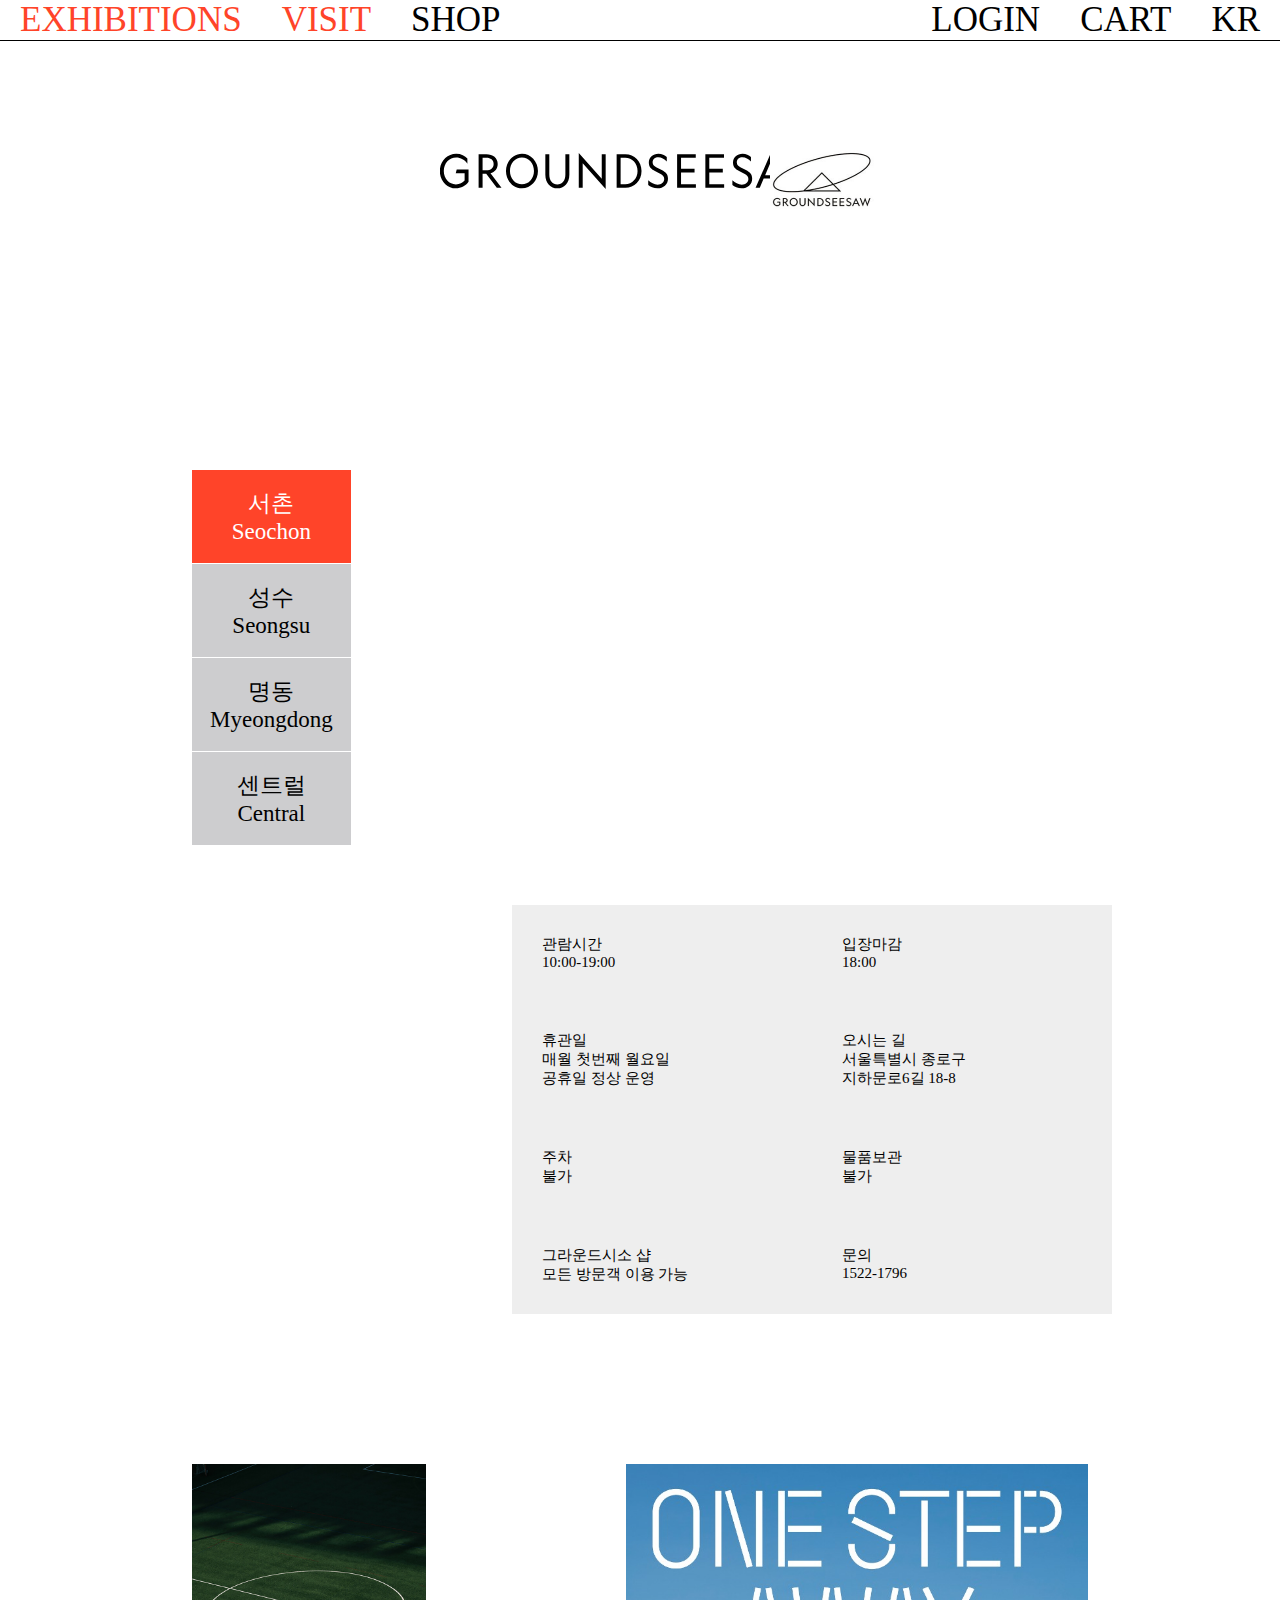
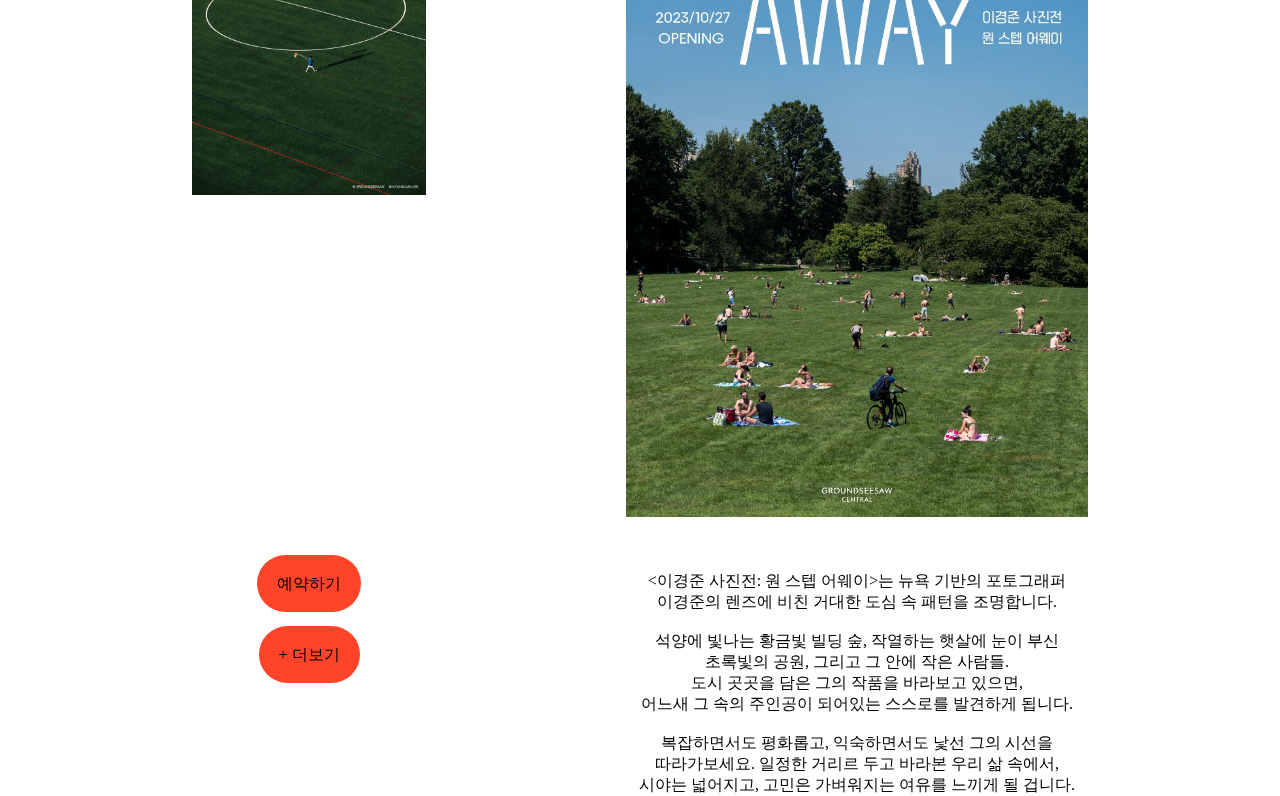
==== visitindex.html @ 5191b379 "작업완료" ====
<!DOCTYPE html>
<html lang="en">

<head>
    <meta charset="UTF-8">
    <meta name="viewport" content="width=device-width, initial-scale=1.0">
    <title>Groundseesaw</title>
    <link rel="stylesheet" href="./css/visit.css">
</head>

<body>
    <header>
        <nav>
            <ul class="flex">
                <div class="part1 flex">
                    <li><a href="./index.html">EXHIBITIONS</a></li>
                    <li><a href="/visitindex.html" class="on">VISIT</a></li>
                    <li><a href="#">SHOP</a></li>
                </div>
                <div class="part2 flex">
                    <li><a href="#">LOGIN</a></li>
                    <li><a href="#">CART</a></li>
                    <li><a href="#">KR</a></li>
                </div>
            </ul>
        </nav>
        <div class="logo">
            <h1><a href="./index.html"><img src="./images/logotype.svg"></a></h1>
        </div>
    </header>
    <div class="about">
        <a href="./index.html"><img src="./images/logo2.jpg"></a>
    </div>

    <main>
        <div class="map flex">
            <div class="tabs">
                <ul class="map-menu">
                    <li><a href="#seochon" class="tab on">서촌<br />Seochon</a></li>
                    <li><a href="#seongsu" class="tab">성수<br />Seongsu</a></li>
                    <li><a href="#myengdong" class="tab">명동<br />Myeongdong</a></li>
                    <li><a href="#central" class="tab">센트럴<br />Central</a></li>
                </ul>
            </div>
            <div class="map-contents">
                <ul class="map-container">
                    <li id="seochon" class="map-img on">
                        <iframe
                            src="https://www.google.com/maps/embed?pb=!1m18!1m12!1m3!1d101300.49114431383!2d126.86340679562448!3d37.492812653817346!2m3!1f0!2f0!3f0!3m2!1i1024!2i768!4f13.1!3m3!1m2!1s0x357ca375f8167f29%3A0x3e7c7e84a1ed5f16!2z6re465287Jq065Oc7Iuc7IaMIOyEnOy0jA!5e0!3m2!1sko!2skr!4v1706857418275!5m2!1sko!2skr"
                            width="600" height="450" style="border:0;" allowfullscreen="" loading="lazy"
                            referrerpolicy="no-referrer-when-downgrade"></iframe>
                        <ul class="info flex">
                            <li>관람시간<br />10:00-19:00</li>
                            <li>입장마감<br />18:00</li>
                            <li>휴관일<br />매월 첫번째 월요일<br />공휴일 정상 운영</li>
                            <li>오시는 길<br />서울특별시 종로구<br />지하문로6길 18-8</li>
                            <li>주차<br />불가</li>
                            <li>물품보관<br />불가</li>
                            <li>그라운드시소 샵<br />모든 방문객 이용 가능</li>
                            <li>문의<br />1522-1796</li>
                        </ul>
                    </li>
                    <li id="seongsu" class="map-img"><iframe
                            src="https://www.google.com/maps/embed?pb=!1m18!1m12!1m3!1d101300.49114431383!2d126.86340679562448!3d37.492812653817346!2m3!1f0!2f0!3f0!3m2!1i1024!2i768!4f13.1!3m3!1m2!1s0x357ca5101cc6f12b%3A0xdd6344cff9fab415!2z6re465287Jq065Oc7Iuc7IaMIOyEseyImA!5e0!3m2!1sko!2skr!4v1706858091602!5m2!1sko!2skr"
                            width="600" height="450" style="border:0;" allowfullscreen="" loading="lazy"
                            referrerpolicy="no-referrer-when-downgrade"></iframe>
                        <ul class="info flex">
                            <li>관람시간<br />10:00-19:00</li>
                            <li>입장마감<br />18:00</li>
                            <li>휴관일<br />매월 첫번째 월요일<br />공휴일 정상 운영</li>
                            <li>오시는 길<br />서울특별시 성동구 아차산로17길49 생각공장<br />데시앙플렉스 지하 1층</li>
                            <li>주차<br />생각공장 데시앙플레스 지하주차장 이용 1시간 4,000원</li>
                            <li>물품보관<br />지하 1층 에스컬레이터 옆 락커 이용</li>
                            <li>그라운드시소 샵<br />모든 방문객 이용 가능</li>
                            <li>문의<br />1522-1796</li>
                        </ul>
                    </li>
                    <li id="myengdong" class="map-img"><iframe
                            src="https://www.google.com/maps/embed?pb=!1m18!1m12!1m3!1d101300.49114431383!2d126.86340679562448!3d37.492812653817346!2m3!1f0!2f0!3f0!3m2!1i1024!2i768!4f13.1!3m3!1m2!1s0x357ca3a553431ac1%3A0x543dfce628b0ea91!2z6re465287Jq065Oc7Iuc7IaMIOuqheuPmQ!5e0!3m2!1sko!2skr!4v1706858107560!5m2!1sko!2skr"
                            width="600" height="450" style="border:0;" allowfullscreen="" loading="lazy"
                            referrerpolicy="no-referrer-when-downgrade"></iframe>
                        <ul class="info flex">
                            <li>관람시간<br />11:00-20:00</li>
                            <li>입장마감<br />19:00</li>
                            <li>휴관일<br />롯데백화점 명동 본점 휴점일과 동일<br />(매월상이)</li>
                            <li>오시는 길<br />서울특별시 중구 남대문로73<br />롯데백화점 본점 에비뉴엘9F</li>
                            <li>주차<br />롯데백화점 본점 주차장 이용<br />(에비뉴엘 주차장 이용불가)<br />1시간 4,500원</li>
                            <li>물품보관<br />전시장 내부에 비치된 락커 이용</li>
                            <li>그라운드시소 샵<br />관람 후 이용 가능</li>
                            <li>문의<br />1522-1796</li>
                        </ul>
                    </li>
                    <li id="central" class="map-img"><iframe
                            src="https://www.google.com/maps/embed?pb=!1m18!1m12!1m3!1d12650.099118793165!2d126.96569504435584!3d37.56625864923843!2m3!1f0!2f0!3f0!3m2!1i1024!2i768!4f13.1!3m3!1m2!1s0x357ca30035966f07%3A0xbe4a52dd3671798!2z7Iuc7IaM6re465287Jq065OcIOyEvO2KuOuftA!5e0!3m2!1sko!2skr!4v1706858207580!5m2!1sko!2skr"
                            width="600" height="450" style="border:0;" allowfullscreen="" loading="lazy"
                            referrerpolicy="no-referrer-when-downgrade"></iframe>
                        <ul class="info flex">
                            <li>관람시간<br />10:00-19:00</li>
                            <li>입장마감<br />18:00</li>
                            <li>휴관일<br />매월 첫번째 월요일<br />공휴일 정상 운영</li>
                            <li>오시는 길<br />서울특별시 중구 세종대로14<br />그랜드센트럴3F</li>
                            <li>주차<br />주차 공간이 협소하여 인근 공영주차장을 이용 바랍니다.<br />(별도 주차비 할인 적용 불가)</li>
                            <li>물품보관<br />전시장 입구에 비치된 락커 이용</li>
                            <li>그라운드시소 샵<br />관람 후 이용 가능</li>
                            <li>문의<br />1522-1796</li>
                        </ul>
                    </li>
                </ul>
            </div>
        </div>
    </main>
    <div class="exhibitions">
        <div class="content flex">
            <div class="ad">
                <img src="./visit.images/ad-1.jpg">
                <ul>
                    <li><a href="#">예약하기</a></li>
                    <li><a href="#">+ 더보기</a></li>
                </ul>
            </div>   
                <figure><img src="./visit.images/exhibition1.jpg">
                    <figcaption><이경준 사진전: 원 스텝 어웨이>는 뉴욕 기반의 포토그래퍼
                    <br/>이경준의 렌즈에 비친 거대한 도심 속 패턴을 조명합니다. 
                    <br/>
                    <br/>석양에 빛나는 황금빛 빌딩 숲, 작열하는 햇살에 눈이 부신
                    <br/>초록빛의 공원, 그리고 그 안에 작은 사람들. 
                    <br/>도시 곳곳을 담은 그의 작품을 바라보고 있으면,
                    <br/>어느새 그 속의 주인공이 되어있는 스스로를 발견하게 됩니다.
                    <br/>
                    <br/>복잡하면서도 평화롭고, 익숙하면서도 낯선 그의 시선을
                    <br/>따라가보세요. 일정한 거리르 두고 바라본 우리 삶 속에서,
                    <br/>시야는 넓어지고, 고민은 가벼워지는 여유를 느끼게 될 겁니다.
                </figcaption>
                </figure>
        </div>
    </div>


    <script src="./javascript/jquery-3.7.1min.js"></script>
    <script src="./javascript/visit.js"></script>


</body>

</html>
---- css/visit.css ----
@import url(./reset.css);
@import url(./global.css);
@import url(/fonts/fonts.css);


body {
    max-width: 1900px;
    height: 900px;
    background: var(--mainColor);
}

img {
    width: 100%;
}

.flex {
    display: flex;
}



header {
    max-width: 1900px;
    height: 100%;

}

.logo h1 {

    padding: 15px;
}

.logo img {
    width: 60%;
    margin-left: 25%;
    margin-top: 120px;
    align-items: center;
}

.logo {
    position: absolute;
    left: 47%;
    top: 2%;
    transform: translateX(-50%);
}

nav {
    width: 100%;
    background: var(--mainColor);
    align-items: center;
    font-size: 35px;
    background-attachment: fixed;
    position: fixed;
    border-bottom: 1px solid #000;
    z-index: 99;
}

nav li:hover a {
    color: var(--pointColor);
}

nav li a.on {
    color: var(--pointColor);
}

.summary li:hover .place {
    color: var(--white);
}

.part1 li a,
.part2 li a {
    padding: 20px;
}

nav ul.flex {
    justify-content: space-between;
}

.about {
    right: 300px;
    top: 150px;
    position: absolute;
}

.about img {
    width: 50%;
}

.about :nth-child(1) img {
    animation: dance_jump 3s ease-out infinite;
    transform-origin: center bottom;
}

ul.info {
    width: 100%;
    flex-wrap: wrap;
    background: #eee;

}

.info li {
    width: 50%;
    font-size: 15px;
}

.map {
    width: 100%;
    height: 30vw;
}

.tabs {
    position: relative;
    left: 15%;
    top: -430px;
}

.map-menu li {
    text-align: center;
    background: #cdcdcf;
    border-bottom: 1px solid #ffffff;
    font-size: 23px;
}

.map-menu li a {
    display: block;
    padding: 18px;
}

.map-menu li a.on {
    background: var(--pointColor);
    color: var(--white);
}



li.map-img.on {
    opacity: 1;
}


li.map-img {
    opacity: 0;
    font-size: 18px;
    font-weight: 400;

}



ul.map-container {
    position: absolute;
}


.map-container {
    position: absolute;
    left: 40%;
    top: 50%;
    transform: translate(-50%, -50%);
}

.map-img {
    position: absolute;
}


.map-img li {
    padding: 30px;
}

.exhibitions {
    width: 100%;
    height: 100%;
    position: absolute;
   
}

.content {
    width: 70%;
    height: 60vw;
    position: absolute;
    left: 50%;
    top: 20%;
    transform: translateX(-50%);
    gap: 200px;
}

.ad{width: 40%;}

.ad li {
    padding: 25px;
    text-align: center;
}

.ad ul {
    margin-top: 350px;
}

.ad li p {
    text-align: center;
    position: relative;
    font-size: 35px;

}


.ad a {
    background: var(--pointColor);
    padding: 20px;
    border-radius: 99px;
}

figure{text-align: center;

}

figcaption{
    margin-top: 50px;
}
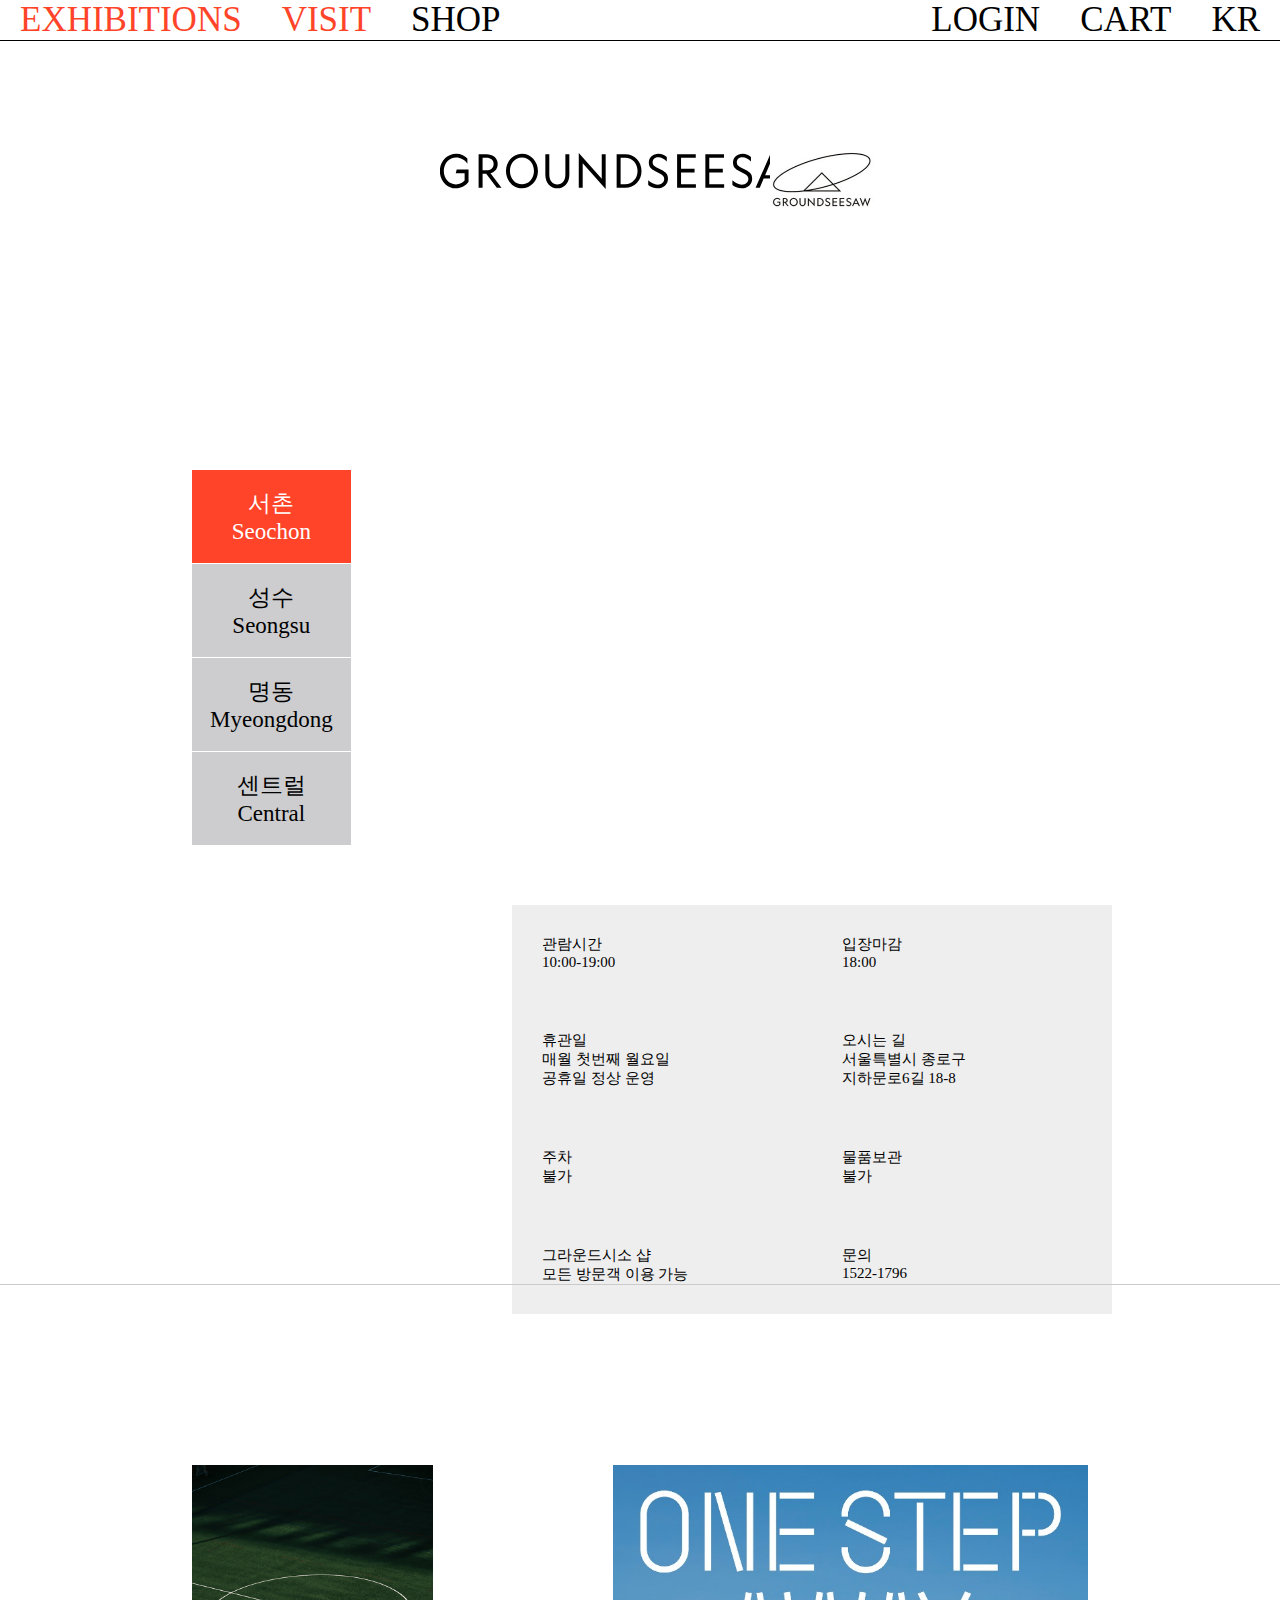
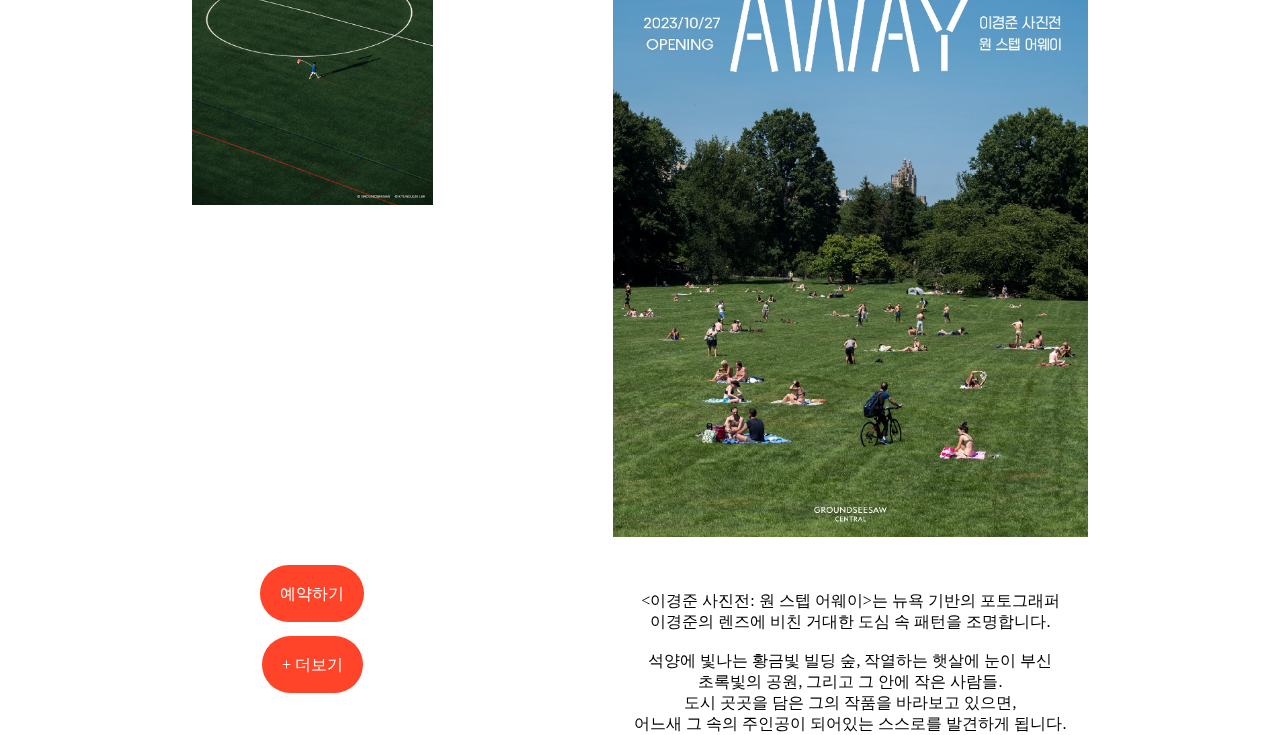
==== commit b4784f30: "1차 수정" ====
--- a/visitindex.html
+++ b/visitindex.html
@@ -109,7 +109,7 @@
             </div>
         </div>
     </main>
-    <div class="exhibitions">
+    <div class="exhibitions on">
         <div class="content flex">
             <div class="ad">
                 <img src="./visit.images/ad-1.jpg">
@@ -127,14 +127,69 @@
                     <br/>도시 곳곳을 담은 그의 작품을 바라보고 있으면,
                     <br/>어느새 그 속의 주인공이 되어있는 스스로를 발견하게 됩니다.
                     <br/>
-                    <br/>복잡하면서도 평화롭고, 익숙하면서도 낯선 그의 시선을
-                    <br/>따라가보세요. 일정한 거리르 두고 바라본 우리 삶 속에서,
-                    <br/>시야는 넓어지고, 고민은 가벼워지는 여유를 느끼게 될 겁니다.
-                </figcaption>
-                </figure>
-        </div>
-    </div>
-
+                </figcaption>
+                </figure>
+        </div>
+    </div>
+    <div class="exhibitions">
+        <div class="content flex">
+            <div class="ad">
+                <img src="./visit.images/ad-2.jpg">
+                <ul>
+                    <li><a href="#">예약하기</a></li>
+                    <li><a href="#">+ 더보기</a></li>
+                </ul>
+            </div>   
+                <figure><img src="./visit.images/exhibition2.jpg">
+                    <figcaption><문도멘도: 판타스틱시티라이프>는 일러스트레이터
+                    <br/>루이스멘도(b.1969)의 예술 세계를 조명하며,
+                    <br/>롤러코스터 같은 도시의 삶 속에서 그가 발견한
+                    <br/>크고 작은 낭만을 소개합니다.
+                    <br/>
+                   
+                </figcaption>
+                </figure>
+        </div>
+    </div>
+    <div class="exhibitions">
+        <div class="content flex">
+            <div class="ad">
+                <img src="./visit.images/ad-3.jpg">
+                <ul>
+                    <li><a href="#">예약하기</a></li>
+                    <li><a href="#">+ 더보기</a></li>
+                </ul>
+            </div>   
+                <figure><img src="./visit.images/exhibition3.jpg">
+                    <figcaption><앨리스 인 투 더 뉴월드>는 당신이 알고있는,
+                    <br/>하지만 어쩌면 몰랐던 그 이야기 속에서
+                    <br/>우리 모두 저마다의 앨리스가 되어 모험을 시작합니다.
+                    <br/>
+                
+                </figcaption>
+                </figure>
+        </div>
+    </div>
+    <div class="exhibitions">
+        <div class="content flex">
+            <div class="ad">
+                <img src="./visit.images/ad-4.jpg">
+                <ul>
+                    <li><a href="#">예약하기</a></li>
+                    <li><a href="#">+ 더보기</a></li>
+                </ul>
+            </div>   
+                <figure><img src="./visit.images/exhibition4.jpg">
+                    <figcaption><스티키몬스터랩: 스틸 라이프>는
+                    <br/>몬스터들이 살고 있는 도시, M-City 속 일상의 순간을 포착하여
+                    <br/>100여 점에 달하는 <Still life:정물>로 담아낸
+                    <br/>스티키몬스터랩의 국내 최초 대규모 전시입니다.
+                    <br/>
+                   
+                </figcaption>
+                </figure>
+        </div>
+    </div>
 
     <script src="./javascript/jquery-3.7.1min.js"></script>
     <script src="./javascript/visit.js"></script>
--- a/css/visit.css
+++ b/css/visit.css
@@ -172,17 +172,24 @@
     width: 100%;
     height: 100%;
     position: absolute;
+    border-top: 1px solid #cacaca;
+    display: none;
    
 }
+   
+.exhibitions.on{display: block;}
+
+
 
 .content {
     width: 70%;
-    height: 60vw;
+    height: 65vw;
     position: absolute;
     left: 50%;
     top: 20%;
     transform: translateX(-50%);
-    gap: 200px;
+    gap: 180px;
+
 }
 
 .ad{width: 40%;}
@@ -206,6 +213,7 @@
 
 .ad a {
     background: var(--pointColor);
+    color: var(--white);
     padding: 20px;
     border-radius: 99px;
 }
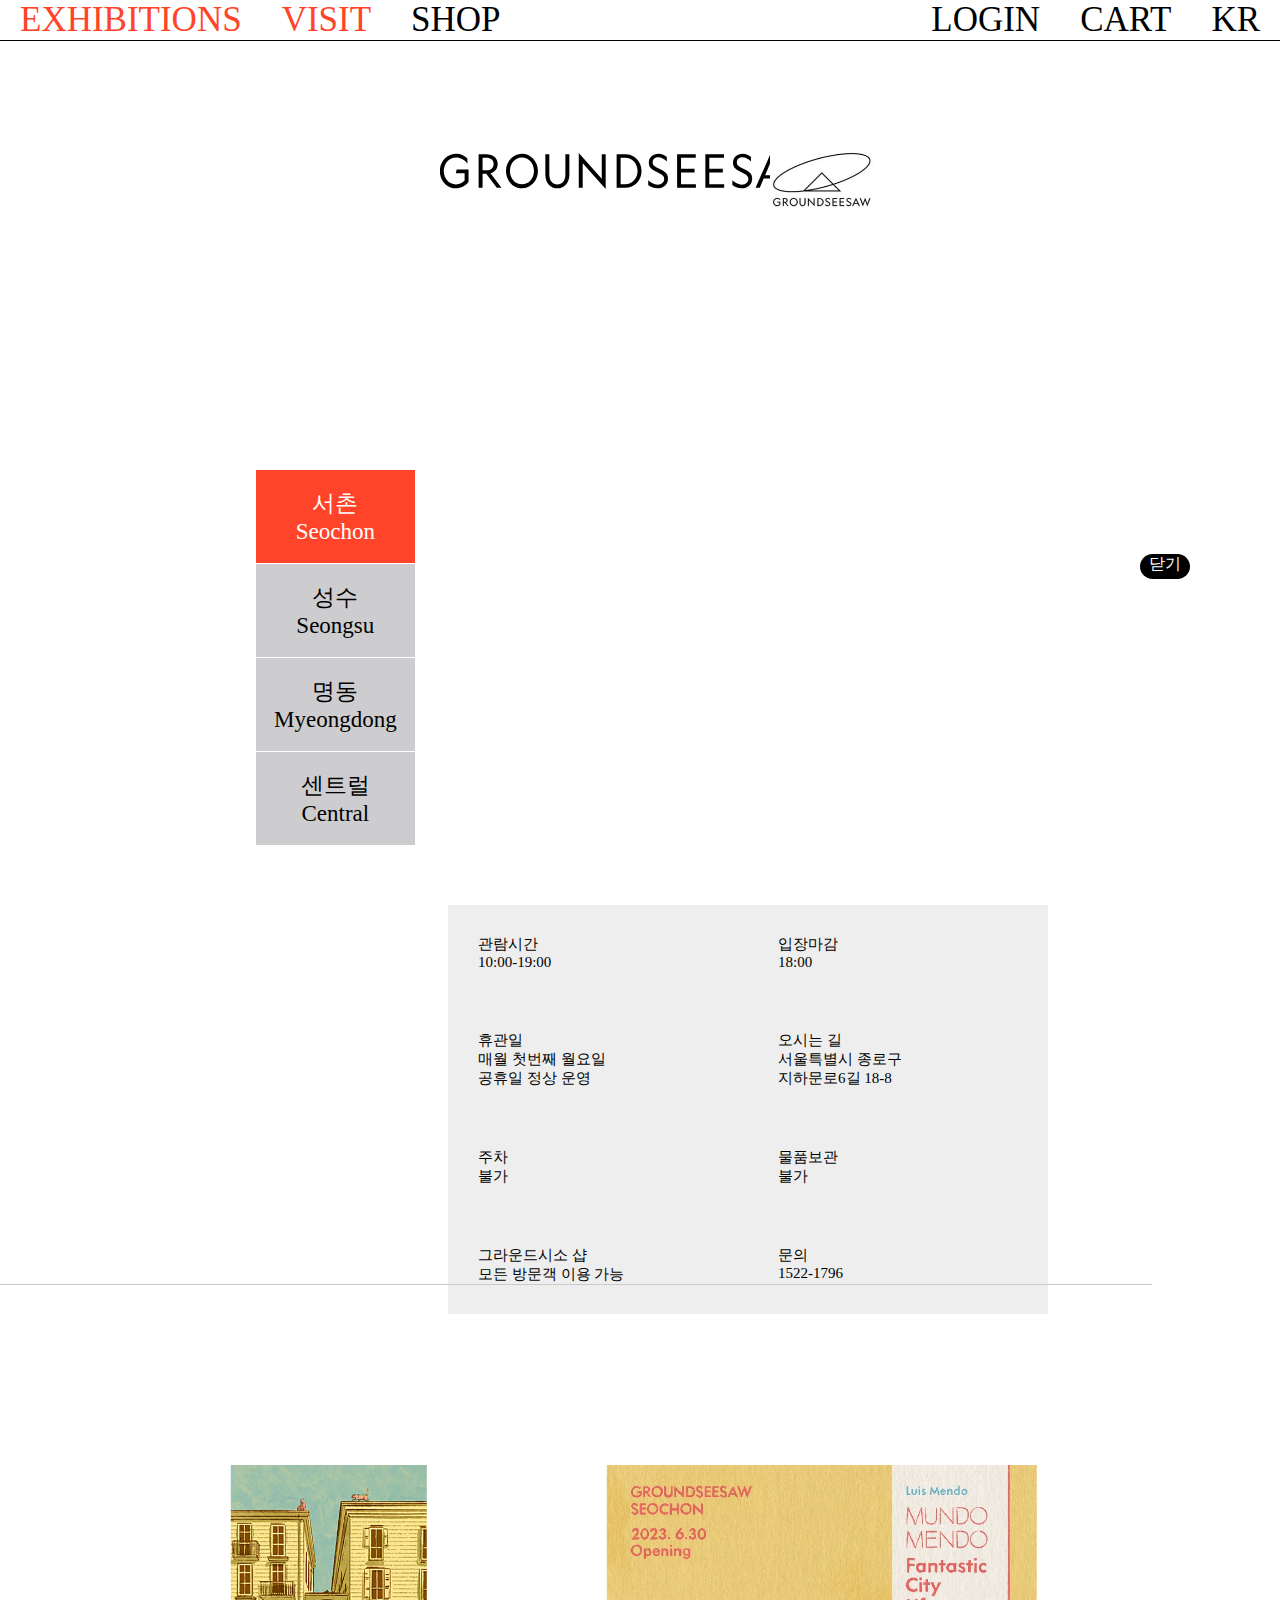
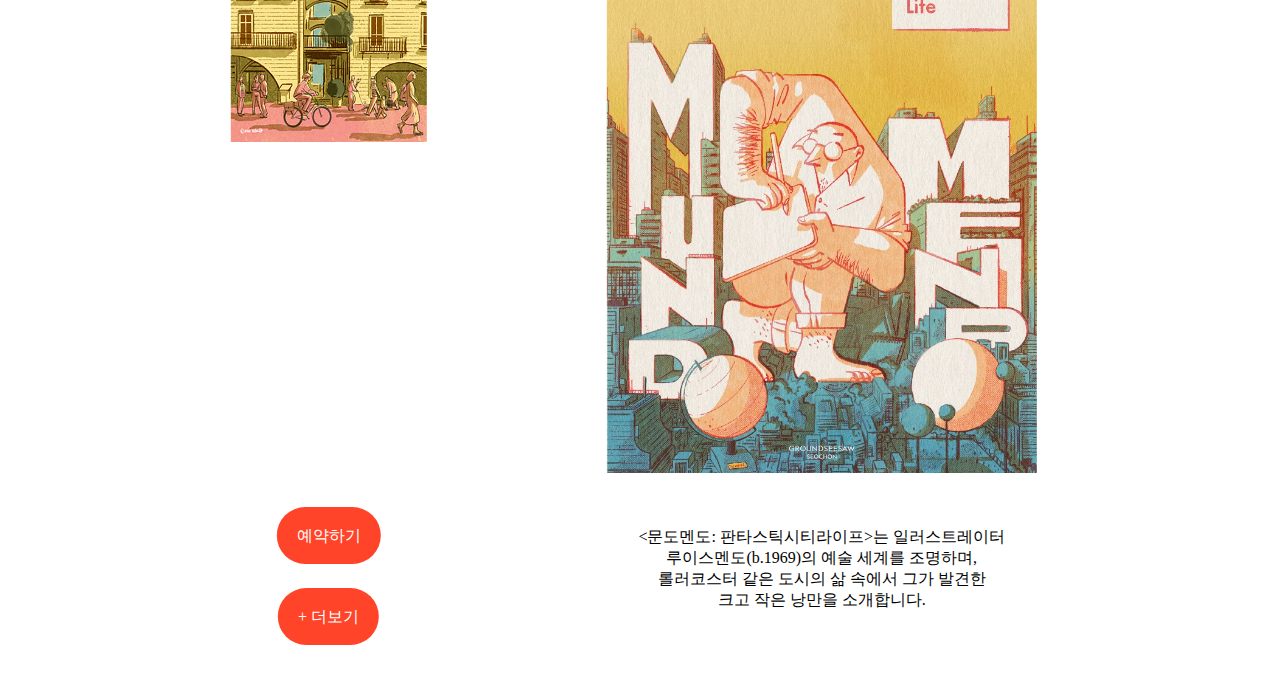
==== commit b0b12320: "2차 수정" ====
--- a/visitindex.html
+++ b/visitindex.html
@@ -14,7 +14,7 @@
             <ul class="flex">
                 <div class="part1 flex">
                     <li><a href="./index.html">EXHIBITIONS</a></li>
-                    <li><a href="/visitindex.html" class="on">VISIT</a></li>
+                    <li><a href="./visitindex.html" class="on">VISIT</a></li>
                     <li><a href="#">SHOP</a></li>
                 </div>
                 <div class="part2 flex">
@@ -31,17 +31,36 @@
     <div class="about">
         <a href="./index.html"><img src="./images/logo2.jpg"></a>
     </div>
-
+    <div class="video">
+        <ul>
+            <li class="on"><video src="./images/[문도 멘도_ 판타스틱 시티 라이프] 전시 홍보 영상.mp4" autoplay muted loop></video>
+                <a href="#" class="close">닫기</a>
+            </li>
+            <li><video src="./images/stickey.mp4" autoplay muted loop></video>
+                <a href="#" class="close">닫기</a>
+            </li>
+            <li><video src="./images/[앨리스_ 인투 더 뉴월드] 전시 홍보 영상.mp4" autoplay muted loop></video>
+                <a href="#" class="close">닫기</a>
+            </li>
+            <li> <video src="./images/[이경준 사진전_ 원 스텝 어웨이] 티저 예고편.mp4" autoplay muted loop></video>
+                <a href="#" class="close">닫기</a>
+            </li>
+        </ul>
+    </div>
     <main>
+
         <div class="map flex">
+
             <div class="tabs">
                 <ul class="map-menu">
-                    <li><a href="#seochon" class="tab on">서촌<br />Seochon</a></li>
-                    <li><a href="#seongsu" class="tab">성수<br />Seongsu</a></li>
-                    <li><a href="#myengdong" class="tab">명동<br />Myeongdong</a></li>
-                    <li><a href="#central" class="tab">센트럴<br />Central</a></li>
-                </ul>
-            </div>
+                    <li class="on"><a href="#" class="tab">서촌<br />Seochon</a></li>
+                    <li><a href="#" class="tab">성수<br />Seongsu</a></li>
+                    <li><a href="#" class="tab">명동<br />Myeongdong</a></li>
+                    <li><a href="#" class="tab">센트럴<br />Central</a></li>
+                </ul>
+            </div>
+
+
             <div class="map-contents">
                 <ul class="map-container">
                     <li id="seochon" class="map-img on">
@@ -60,7 +79,8 @@
                             <li>문의<br />1522-1796</li>
                         </ul>
                     </li>
-                    <li id="seongsu" class="map-img"><iframe
+                    <li id="seongsu" class="map-img">
+                        <iframe
                             src="https://www.google.com/maps/embed?pb=!1m18!1m12!1m3!1d101300.49114431383!2d126.86340679562448!3d37.492812653817346!2m3!1f0!2f0!3f0!3m2!1i1024!2i768!4f13.1!3m3!1m2!1s0x357ca5101cc6f12b%3A0xdd6344cff9fab415!2z6re465287Jq065Oc7Iuc7IaMIOyEseyImA!5e0!3m2!1sko!2skr!4v1706858091602!5m2!1sko!2skr"
                             width="600" height="450" style="border:0;" allowfullscreen="" loading="lazy"
                             referrerpolicy="no-referrer-when-downgrade"></iframe>
@@ -75,7 +95,8 @@
                             <li>문의<br />1522-1796</li>
                         </ul>
                     </li>
-                    <li id="myengdong" class="map-img"><iframe
+                    <li id="myengdong" class="map-img">
+                        <iframe
                             src="https://www.google.com/maps/embed?pb=!1m18!1m12!1m3!1d101300.49114431383!2d126.86340679562448!3d37.492812653817346!2m3!1f0!2f0!3f0!3m2!1i1024!2i768!4f13.1!3m3!1m2!1s0x357ca3a553431ac1%3A0x543dfce628b0ea91!2z6re465287Jq065Oc7Iuc7IaMIOuqheuPmQ!5e0!3m2!1sko!2skr!4v1706858107560!5m2!1sko!2skr"
                             width="600" height="450" style="border:0;" allowfullscreen="" loading="lazy"
                             referrerpolicy="no-referrer-when-downgrade"></iframe>
@@ -90,7 +111,8 @@
                             <li>문의<br />1522-1796</li>
                         </ul>
                     </li>
-                    <li id="central" class="map-img"><iframe
+                    <li id="central" class="map-img">
+                        <iframe
                             src="https://www.google.com/maps/embed?pb=!1m18!1m12!1m3!1d12650.099118793165!2d126.96569504435584!3d37.56625864923843!2m3!1f0!2f0!3f0!3m2!1i1024!2i768!4f13.1!3m3!1m2!1s0x357ca30035966f07%3A0xbe4a52dd3671798!2z7Iuc7IaM6re465287Jq065OcIOyEvO2KuOuftA!5e0!3m2!1sko!2skr!4v1706858207580!5m2!1sko!2skr"
                             width="600" height="450" style="border:0;" allowfullscreen="" loading="lazy"
                             referrerpolicy="no-referrer-when-downgrade"></iframe>
@@ -112,85 +134,90 @@
     <div class="exhibitions on">
         <div class="content flex">
             <div class="ad">
+                <img src="./visit.images/ad-2.jpg">
+                <ul>
+                    <li><a href="#">예약하기</a></li>
+                    <li><a href="#">+ 더보기</a></li>
+                </ul>
+            </div>
+            <figure><img src="./visit.images/exhibition2.jpg">
+                <figcaption>
+                    <문도멘도: 판타스틱시티라이프>는 일러스트레이터
+                        <br />루이스멘도(b.1969)의 예술 세계를 조명하며,
+                        <br />롤러코스터 같은 도시의 삶 속에서 그가 발견한
+                        <br />크고 작은 낭만을 소개합니다.
+                        <br />
+
+                </figcaption>
+            </figure>
+        </div>
+    </div>
+    <div class="exhibitions">
+        <div class="content flex">
+            <div class="ad">
+                <img src="./visit.images/ad-4.jpg">
+                <ul>
+                    <li><a href="#">예약하기</a></li>
+                    <li><a href="#">+ 더보기</a></li>
+                </ul>
+            </div>
+            <figure><img src="./visit.images/exhibition3.jpg">
+                <figcaption>
+                    <스티키몬스터랩: 스틸 라이프>는
+                        <br />몬스터들이 살고 있는 도시, M-City 속 일상의 순간을 포착하여
+                        <br />100여 점에 달하는 <Still life:정물>로 담아낸
+                            <br />스티키몬스터랩의 국내 최초 대규모 전시입니다.
+                            <br />
+
+                </figcaption>
+            </figure>
+        </div>
+    </div>
+
+    <div class="exhibitions">
+        <div class="content flex">
+            <div class="ad">
+                <img src="./visit.images/ad-3.jpg">
+                <ul>
+                    <li><a href="#">예약하기</a></li>
+                    <li><a href="#">+ 더보기</a></li>
+                </ul>
+            </div>
+            <figure><img src="./visit.images/exhibition4.jpg">
+                <figcaption>
+                    <앨리스 인 투 더 뉴월드>는 당신이 알고있는,
+                        <br />하지만 어쩌면 몰랐던 그 이야기 속에서
+                        <br />우리 모두 저마다의 앨리스가 되어 모험을 시작합니다.
+                        <br />
+
+                </figcaption>
+            </figure>
+        </div>
+    </div>
+
+    <div class="exhibitions">
+        <div class="content flex">
+            <div class="ad">
                 <img src="./visit.images/ad-1.jpg">
                 <ul>
                     <li><a href="#">예약하기</a></li>
                     <li><a href="#">+ 더보기</a></li>
                 </ul>
-            </div>   
-                <figure><img src="./visit.images/exhibition1.jpg">
-                    <figcaption><이경준 사진전: 원 스텝 어웨이>는 뉴욕 기반의 포토그래퍼
-                    <br/>이경준의 렌즈에 비친 거대한 도심 속 패턴을 조명합니다. 
-                    <br/>
-                    <br/>석양에 빛나는 황금빛 빌딩 숲, 작열하는 햇살에 눈이 부신
-                    <br/>초록빛의 공원, 그리고 그 안에 작은 사람들. 
-                    <br/>도시 곳곳을 담은 그의 작품을 바라보고 있으면,
-                    <br/>어느새 그 속의 주인공이 되어있는 스스로를 발견하게 됩니다.
-                    <br/>
-                </figcaption>
-                </figure>
-        </div>
-    </div>
-    <div class="exhibitions">
-        <div class="content flex">
-            <div class="ad">
-                <img src="./visit.images/ad-2.jpg">
-                <ul>
-                    <li><a href="#">예약하기</a></li>
-                    <li><a href="#">+ 더보기</a></li>
-                </ul>
-            </div>   
-                <figure><img src="./visit.images/exhibition2.jpg">
-                    <figcaption><문도멘도: 판타스틱시티라이프>는 일러스트레이터
-                    <br/>루이스멘도(b.1969)의 예술 세계를 조명하며,
-                    <br/>롤러코스터 같은 도시의 삶 속에서 그가 발견한
-                    <br/>크고 작은 낭만을 소개합니다.
-                    <br/>
-                   
-                </figcaption>
-                </figure>
-        </div>
-    </div>
-    <div class="exhibitions">
-        <div class="content flex">
-            <div class="ad">
-                <img src="./visit.images/ad-3.jpg">
-                <ul>
-                    <li><a href="#">예약하기</a></li>
-                    <li><a href="#">+ 더보기</a></li>
-                </ul>
-            </div>   
-                <figure><img src="./visit.images/exhibition3.jpg">
-                    <figcaption><앨리스 인 투 더 뉴월드>는 당신이 알고있는,
-                    <br/>하지만 어쩌면 몰랐던 그 이야기 속에서
-                    <br/>우리 모두 저마다의 앨리스가 되어 모험을 시작합니다.
-                    <br/>
-                
-                </figcaption>
-                </figure>
-        </div>
-    </div>
-    <div class="exhibitions">
-        <div class="content flex">
-            <div class="ad">
-                <img src="./visit.images/ad-4.jpg">
-                <ul>
-                    <li><a href="#">예약하기</a></li>
-                    <li><a href="#">+ 더보기</a></li>
-                </ul>
-            </div>   
-                <figure><img src="./visit.images/exhibition4.jpg">
-                    <figcaption><스티키몬스터랩: 스틸 라이프>는
-                    <br/>몬스터들이 살고 있는 도시, M-City 속 일상의 순간을 포착하여
-                    <br/>100여 점에 달하는 <Still life:정물>로 담아낸
-                    <br/>스티키몬스터랩의 국내 최초 대규모 전시입니다.
-                    <br/>
-                   
-                </figcaption>
-                </figure>
-        </div>
-    </div>
-
+            </div>
+            <figure><img src="./visit.images/exhibition1.jpg">
+                <figcaption>
+                    <이경준 사진전: 원 스텝 어웨이>는 뉴욕 기반의 포토그래퍼
+                        <br />이경준의 렌즈에 비친 거대한 도심 속 패턴을 조명합니다.
+                        <br />
+                        <br />석양에 빛나는 황금빛 빌딩 숲, 작열하는 햇살에 눈이 부신
+                        <br />초록빛의 공원, 그리고 그 안에 작은 사람들.
+                        <br />도시 곳곳을 담은 그의 작품을 바라보고 있으면,
+                        <br />어느새 그 속의 주인공이 되어있는 스스로를 발견하게 됩니다.
+                        <br />
+                </figcaption>
+            </figure>
+        </div>
+    </div>
     <script src="./javascript/jquery-3.7.1min.js"></script>
     <script src="./javascript/visit.js"></script>
 
--- a/css/visit.css
+++ b/css/visit.css
@@ -110,8 +110,12 @@
 
 .tabs {
     position: relative;
-    left: 15%;
+    left: 20%;
     top: -430px;
+}
+
+.map-menu {
+    width: 100%;
 }
 
 .map-menu li {
@@ -126,7 +130,7 @@
     padding: 18px;
 }
 
-.map-menu li a.on {
+.map-menu li.on {
     background: var(--pointColor);
     color: var(--white);
 }
@@ -134,15 +138,14 @@
 
 
 li.map-img.on {
-    opacity: 1;
+    display: block;
 }
 
 
 li.map-img {
-    opacity: 0;
+    display: none;
     font-size: 18px;
     font-weight: 400;
-
 }
 
 
@@ -153,8 +156,9 @@
 
 
 .map-container {
-    position: absolute;
-    left: 40%;
+    width: 30%;
+    position: absolute;
+    left: 50%;
     top: 50%;
     transform: translate(-50%, -50%);
 }
@@ -169,15 +173,17 @@
 }
 
 .exhibitions {
-    width: 100%;
+    width: 90%;
     height: 100%;
     position: absolute;
     border-top: 1px solid #cacaca;
     display: none;
-   
-}
-   
-.exhibitions.on{display: block;}
+
+}
+
+.exhibitions.on {
+    display: block;
+}
 
 
 
@@ -185,18 +191,25 @@
     width: 70%;
     height: 65vw;
     position: absolute;
-    left: 50%;
+    left: 55%;
     top: 20%;
     transform: translateX(-50%);
     gap: 180px;
 
 }
 
-.ad{width: 40%;}
+.ad {
+    width: 40%;
+}
 
 .ad li {
-    padding: 25px;
-    text-align: center;
+    padding: 30px;
+    text-align: center;
+
+}
+
+.ad li:hover>a {
+    color: #000;
 }
 
 .ad ul {
@@ -211,18 +224,83 @@
 }
 
 
-.ad a {
+.ad li a {
     background: var(--pointColor);
     color: var(--white);
     padding: 20px;
+    width: 600px;
+    height: 50px;
     border-radius: 99px;
 }
 
-figure{text-align: center;
-
-}
-
-figcaption{
+figure {
+    text-align: center;
+
+}
+
+figcaption {
     margin-top: 50px;
 }
 
+
+video {
+    width: 100%;
+    height: 100%;
+    border-radius: 30px;
+}
+
+.video li.on {
+    display: block;
+}
+
+.video li {
+    display: none;
+}
+
+a.close:hover {
+    color: var(--pointColor);
+    background: var(--white);
+    border: 1px solid var(--pointColor);
+}
+
+.video li {
+    width: 40%;
+    z-index: 10;
+    position: absolute;
+    right: 90px;
+    top: 400px;
+    transition: .35s;
+}
+
+a.close {
+    position: absolute;
+    right: 0;
+    bottom: -25px;
+    width: 50px;
+    height: 25px;
+    background: #000;
+    color: var(--white);
+    border-radius: 99px;
+    text-align: center;
+}
+
+
+
+.about img {
+    animation: dance 3.5s cubic-bezier(0.25, 0.46, 0.45, 0.94) infinite;
+    transform-origin: center bottom;
+}
+
+@keyframes dance {
+    0% {
+        transform: rotate(-3deg);
+    }
+
+    50% {
+        transform: rotate(3deg);
+    }
+
+    100% {
+        transform: rotate(-3deg);
+    }
+}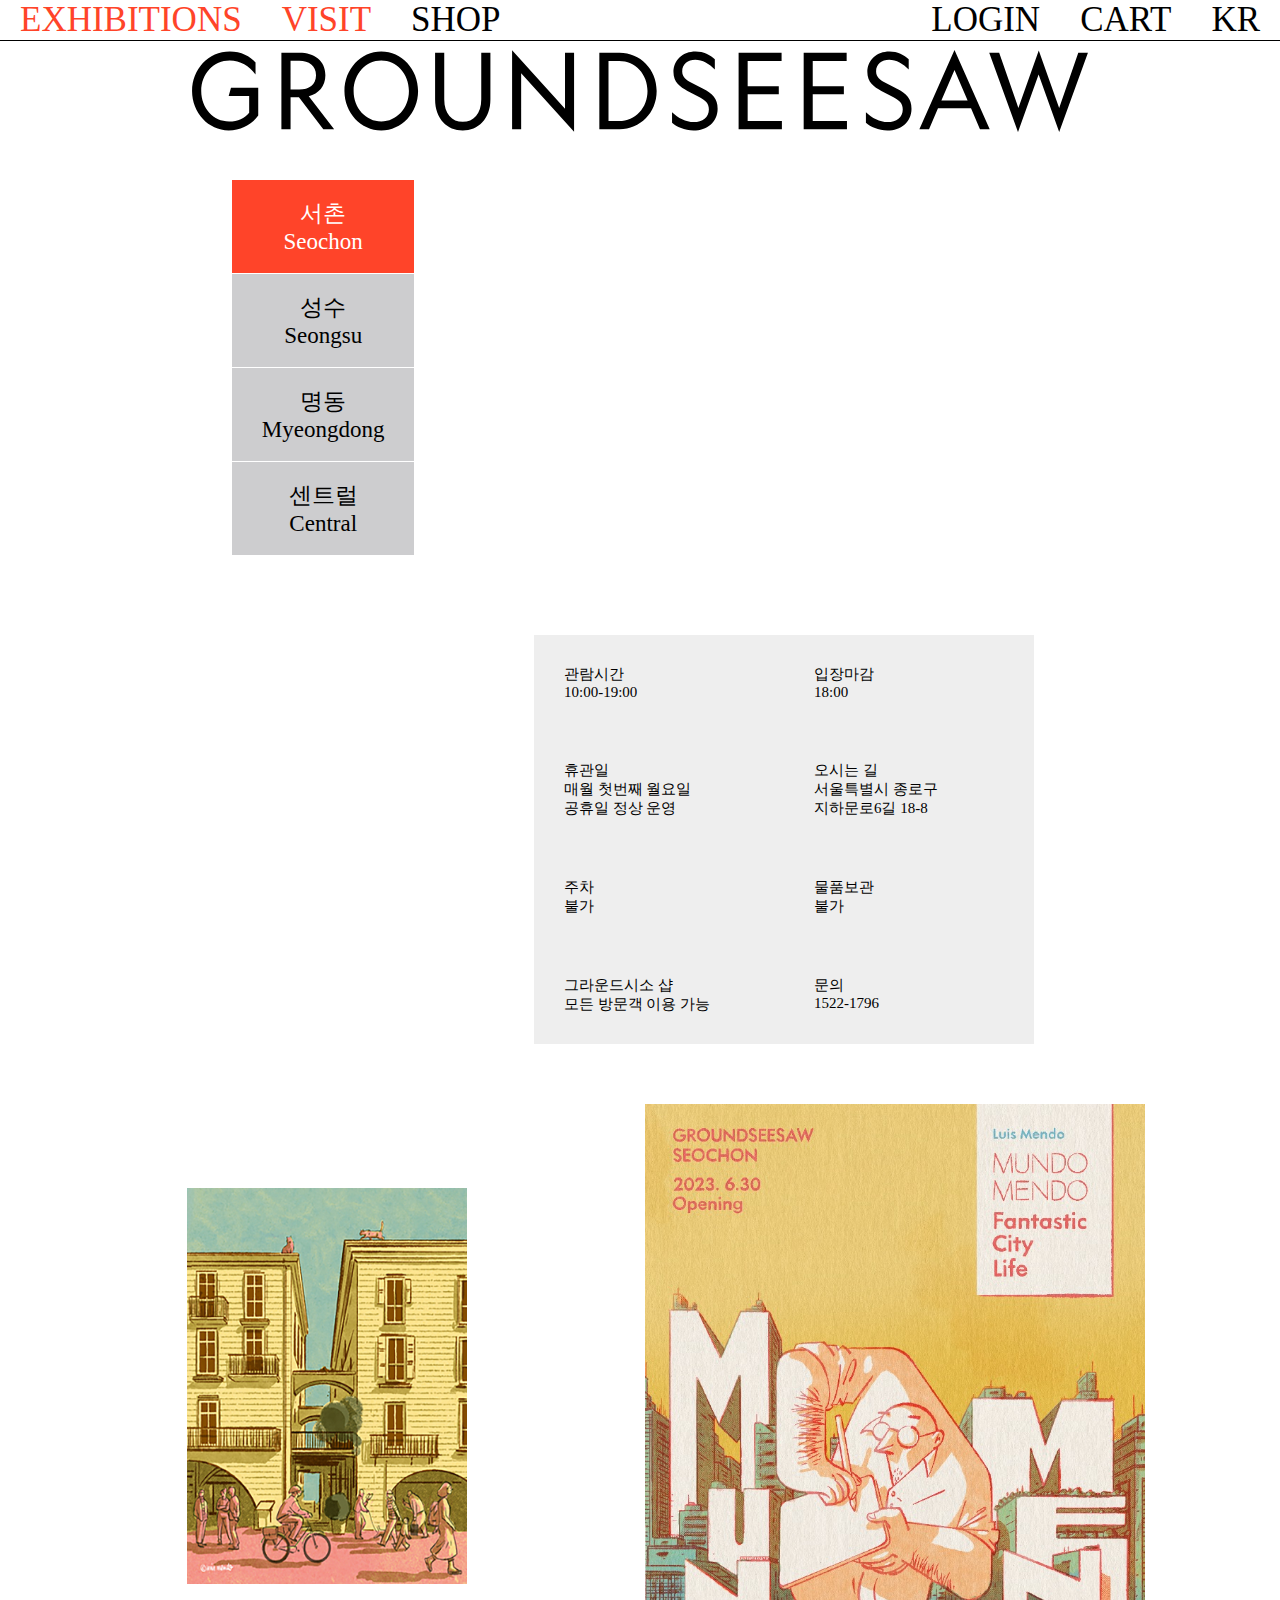
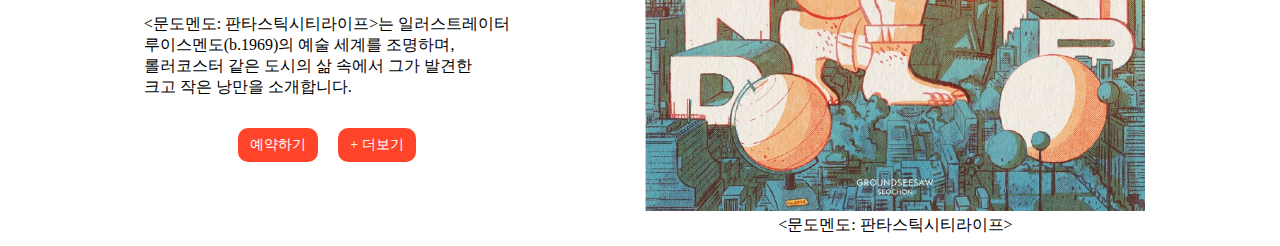
==== commit 49f7822f: "그라운드시소완료" ====
--- a/visitindex.html
+++ b/visitindex.html
@@ -1,227 +1,220 @@
-<!DOCTYPE html>
-<html lang="en">
-
-<head>
-    <meta charset="UTF-8">
-    <meta name="viewport" content="width=device-width, initial-scale=1.0">
-    <title>Groundseesaw</title>
-    <link rel="stylesheet" href="./css/visit.css">
-</head>
-
-<body>
-    <header>
-        <nav>
-            <ul class="flex">
-                <div class="part1 flex">
-                    <li><a href="./index.html">EXHIBITIONS</a></li>
-                    <li><a href="./visitindex.html" class="on">VISIT</a></li>
-                    <li><a href="#">SHOP</a></li>
-                </div>
-                <div class="part2 flex">
-                    <li><a href="#">LOGIN</a></li>
-                    <li><a href="#">CART</a></li>
-                    <li><a href="#">KR</a></li>
-                </div>
-            </ul>
-        </nav>
-        <div class="logo">
-            <h1><a href="./index.html"><img src="./images/logotype.svg"></a></h1>
-        </div>
-    </header>
-    <div class="about">
-        <a href="./index.html"><img src="./images/logo2.jpg"></a>
-    </div>
-    <div class="video">
-        <ul>
-            <li class="on"><video src="./images/[문도 멘도_ 판타스틱 시티 라이프] 전시 홍보 영상.mp4" autoplay muted loop></video>
-                <a href="#" class="close">닫기</a>
-            </li>
-            <li><video src="./images/stickey.mp4" autoplay muted loop></video>
-                <a href="#" class="close">닫기</a>
-            </li>
-            <li><video src="./images/[앨리스_ 인투 더 뉴월드] 전시 홍보 영상.mp4" autoplay muted loop></video>
-                <a href="#" class="close">닫기</a>
-            </li>
-            <li> <video src="./images/[이경준 사진전_ 원 스텝 어웨이] 티저 예고편.mp4" autoplay muted loop></video>
-                <a href="#" class="close">닫기</a>
-            </li>
-        </ul>
-    </div>
-    <main>
-
-        <div class="map flex">
-
-            <div class="tabs">
-                <ul class="map-menu">
-                    <li class="on"><a href="#" class="tab">서촌<br />Seochon</a></li>
-                    <li><a href="#" class="tab">성수<br />Seongsu</a></li>
-                    <li><a href="#" class="tab">명동<br />Myeongdong</a></li>
-                    <li><a href="#" class="tab">센트럴<br />Central</a></li>
-                </ul>
-            </div>
-
-
-            <div class="map-contents">
-                <ul class="map-container">
-                    <li id="seochon" class="map-img on">
-                        <iframe
-                            src="https://www.google.com/maps/embed?pb=!1m18!1m12!1m3!1d101300.49114431383!2d126.86340679562448!3d37.492812653817346!2m3!1f0!2f0!3f0!3m2!1i1024!2i768!4f13.1!3m3!1m2!1s0x357ca375f8167f29%3A0x3e7c7e84a1ed5f16!2z6re465287Jq065Oc7Iuc7IaMIOyEnOy0jA!5e0!3m2!1sko!2skr!4v1706857418275!5m2!1sko!2skr"
-                            width="600" height="450" style="border:0;" allowfullscreen="" loading="lazy"
-                            referrerpolicy="no-referrer-when-downgrade"></iframe>
-                        <ul class="info flex">
-                            <li>관람시간<br />10:00-19:00</li>
-                            <li>입장마감<br />18:00</li>
-                            <li>휴관일<br />매월 첫번째 월요일<br />공휴일 정상 운영</li>
-                            <li>오시는 길<br />서울특별시 종로구<br />지하문로6길 18-8</li>
-                            <li>주차<br />불가</li>
-                            <li>물품보관<br />불가</li>
-                            <li>그라운드시소 샵<br />모든 방문객 이용 가능</li>
-                            <li>문의<br />1522-1796</li>
-                        </ul>
-                    </li>
-                    <li id="seongsu" class="map-img">
-                        <iframe
-                            src="https://www.google.com/maps/embed?pb=!1m18!1m12!1m3!1d101300.49114431383!2d126.86340679562448!3d37.492812653817346!2m3!1f0!2f0!3f0!3m2!1i1024!2i768!4f13.1!3m3!1m2!1s0x357ca5101cc6f12b%3A0xdd6344cff9fab415!2z6re465287Jq065Oc7Iuc7IaMIOyEseyImA!5e0!3m2!1sko!2skr!4v1706858091602!5m2!1sko!2skr"
-                            width="600" height="450" style="border:0;" allowfullscreen="" loading="lazy"
-                            referrerpolicy="no-referrer-when-downgrade"></iframe>
-                        <ul class="info flex">
-                            <li>관람시간<br />10:00-19:00</li>
-                            <li>입장마감<br />18:00</li>
-                            <li>휴관일<br />매월 첫번째 월요일<br />공휴일 정상 운영</li>
-                            <li>오시는 길<br />서울특별시 성동구 아차산로17길49 생각공장<br />데시앙플렉스 지하 1층</li>
-                            <li>주차<br />생각공장 데시앙플레스 지하주차장 이용 1시간 4,000원</li>
-                            <li>물품보관<br />지하 1층 에스컬레이터 옆 락커 이용</li>
-                            <li>그라운드시소 샵<br />모든 방문객 이용 가능</li>
-                            <li>문의<br />1522-1796</li>
-                        </ul>
-                    </li>
-                    <li id="myengdong" class="map-img">
-                        <iframe
-                            src="https://www.google.com/maps/embed?pb=!1m18!1m12!1m3!1d101300.49114431383!2d126.86340679562448!3d37.492812653817346!2m3!1f0!2f0!3f0!3m2!1i1024!2i768!4f13.1!3m3!1m2!1s0x357ca3a553431ac1%3A0x543dfce628b0ea91!2z6re465287Jq065Oc7Iuc7IaMIOuqheuPmQ!5e0!3m2!1sko!2skr!4v1706858107560!5m2!1sko!2skr"
-                            width="600" height="450" style="border:0;" allowfullscreen="" loading="lazy"
-                            referrerpolicy="no-referrer-when-downgrade"></iframe>
-                        <ul class="info flex">
-                            <li>관람시간<br />11:00-20:00</li>
-                            <li>입장마감<br />19:00</li>
-                            <li>휴관일<br />롯데백화점 명동 본점 휴점일과 동일<br />(매월상이)</li>
-                            <li>오시는 길<br />서울특별시 중구 남대문로73<br />롯데백화점 본점 에비뉴엘9F</li>
-                            <li>주차<br />롯데백화점 본점 주차장 이용<br />(에비뉴엘 주차장 이용불가)<br />1시간 4,500원</li>
-                            <li>물품보관<br />전시장 내부에 비치된 락커 이용</li>
-                            <li>그라운드시소 샵<br />관람 후 이용 가능</li>
-                            <li>문의<br />1522-1796</li>
-                        </ul>
-                    </li>
-                    <li id="central" class="map-img">
-                        <iframe
-                            src="https://www.google.com/maps/embed?pb=!1m18!1m12!1m3!1d12650.099118793165!2d126.96569504435584!3d37.56625864923843!2m3!1f0!2f0!3f0!3m2!1i1024!2i768!4f13.1!3m3!1m2!1s0x357ca30035966f07%3A0xbe4a52dd3671798!2z7Iuc7IaM6re465287Jq065OcIOyEvO2KuOuftA!5e0!3m2!1sko!2skr!4v1706858207580!5m2!1sko!2skr"
-                            width="600" height="450" style="border:0;" allowfullscreen="" loading="lazy"
-                            referrerpolicy="no-referrer-when-downgrade"></iframe>
-                        <ul class="info flex">
-                            <li>관람시간<br />10:00-19:00</li>
-                            <li>입장마감<br />18:00</li>
-                            <li>휴관일<br />매월 첫번째 월요일<br />공휴일 정상 운영</li>
-                            <li>오시는 길<br />서울특별시 중구 세종대로14<br />그랜드센트럴3F</li>
-                            <li>주차<br />주차 공간이 협소하여 인근 공영주차장을 이용 바랍니다.<br />(별도 주차비 할인 적용 불가)</li>
-                            <li>물품보관<br />전시장 입구에 비치된 락커 이용</li>
-                            <li>그라운드시소 샵<br />관람 후 이용 가능</li>
-                            <li>문의<br />1522-1796</li>
-                        </ul>
-                    </li>
-                </ul>
-            </div>
-        </div>
-    </main>
-    <div class="exhibitions on">
-        <div class="content flex">
-            <div class="ad">
-                <img src="./visit.images/ad-2.jpg">
-                <ul>
-                    <li><a href="#">예약하기</a></li>
-                    <li><a href="#">+ 더보기</a></li>
-                </ul>
-            </div>
-            <figure><img src="./visit.images/exhibition2.jpg">
-                <figcaption>
-                    <문도멘도: 판타스틱시티라이프>는 일러스트레이터
-                        <br />루이스멘도(b.1969)의 예술 세계를 조명하며,
-                        <br />롤러코스터 같은 도시의 삶 속에서 그가 발견한
-                        <br />크고 작은 낭만을 소개합니다.
-                        <br />
-
-                </figcaption>
-            </figure>
-        </div>
-    </div>
-    <div class="exhibitions">
-        <div class="content flex">
-            <div class="ad">
-                <img src="./visit.images/ad-4.jpg">
-                <ul>
-                    <li><a href="#">예약하기</a></li>
-                    <li><a href="#">+ 더보기</a></li>
-                </ul>
-            </div>
-            <figure><img src="./visit.images/exhibition3.jpg">
-                <figcaption>
-                    <스티키몬스터랩: 스틸 라이프>는
-                        <br />몬스터들이 살고 있는 도시, M-City 속 일상의 순간을 포착하여
-                        <br />100여 점에 달하는 <Still life:정물>로 담아낸
-                            <br />스티키몬스터랩의 국내 최초 대규모 전시입니다.
-                            <br />
-
-                </figcaption>
-            </figure>
-        </div>
-    </div>
-
-    <div class="exhibitions">
-        <div class="content flex">
-            <div class="ad">
-                <img src="./visit.images/ad-3.jpg">
-                <ul>
-                    <li><a href="#">예약하기</a></li>
-                    <li><a href="#">+ 더보기</a></li>
-                </ul>
-            </div>
-            <figure><img src="./visit.images/exhibition4.jpg">
-                <figcaption>
-                    <앨리스 인 투 더 뉴월드>는 당신이 알고있는,
-                        <br />하지만 어쩌면 몰랐던 그 이야기 속에서
-                        <br />우리 모두 저마다의 앨리스가 되어 모험을 시작합니다.
-                        <br />
-
-                </figcaption>
-            </figure>
-        </div>
-    </div>
-
-    <div class="exhibitions">
-        <div class="content flex">
-            <div class="ad">
-                <img src="./visit.images/ad-1.jpg">
-                <ul>
-                    <li><a href="#">예약하기</a></li>
-                    <li><a href="#">+ 더보기</a></li>
-                </ul>
-            </div>
-            <figure><img src="./visit.images/exhibition1.jpg">
-                <figcaption>
-                    <이경준 사진전: 원 스텝 어웨이>는 뉴욕 기반의 포토그래퍼
-                        <br />이경준의 렌즈에 비친 거대한 도심 속 패턴을 조명합니다.
-                        <br />
-                        <br />석양에 빛나는 황금빛 빌딩 숲, 작열하는 햇살에 눈이 부신
-                        <br />초록빛의 공원, 그리고 그 안에 작은 사람들.
-                        <br />도시 곳곳을 담은 그의 작품을 바라보고 있으면,
-                        <br />어느새 그 속의 주인공이 되어있는 스스로를 발견하게 됩니다.
-                        <br />
-                </figcaption>
-            </figure>
-        </div>
-    </div>
-    <script src="./javascript/jquery-3.7.1min.js"></script>
-    <script src="./javascript/visit.js"></script>
-
-
-</body>
-
+<!DOCTYPE html>
+<html lang="en">
+
+<head>
+    <meta charset="UTF-8">
+    <meta name="viewport" content="width=device-width, initial-scale=1.0">
+    <title>Groundseesaw</title>
+    <link rel="stylesheet" href="./css/visit.css">
+</head>
+
+<body>
+    <header>
+        <nav>
+            <ul class="flex">
+                <div class="part1 flex">
+                    <li><a href="./index.html">EXHIBITIONS</a></li>
+                    <li><a href="./visitindex.html" class="on">VISIT</a></li>
+                    <li><a href="#">SHOP</a></li>
+                </div>
+                <div class="part2 flex">
+                    <li><a href="#">LOGIN</a></li>
+                    <li><a href="#">CART</a></li>
+                    <li><a href="#">KR</a></li>
+                </div>
+            </ul>
+        </nav>
+    </header>
+    <div class="logo">
+        <h1><a href="./index.html"><img src="./images/logotype.svg"></a></h1>
+    </div>
+    <!-- <div class="video">
+        <ul>
+            <li class="on"><video src="./images/[문도 멘도_ 판타스틱 시티 라이프] 전시 홍보 영상.mp4" autoplay muted loop></video>
+                <a href="#" class="close">닫기</a>
+            </li>
+            <li><video src="./images/stickey.mp4" autoplay muted loop></video>
+                <a href="#" class="close">닫기</a>
+            </li>
+            <li><video src="./images/[앨리스_ 인투 더 뉴월드] 전시 홍보 영상.mp4" autoplay muted loop></video>
+                <a href="#" class="close">닫기</a>
+            </li>
+            <li> <video src="./images/[이경준 사진전_ 원 스텝 어웨이] 티저 예고편.mp4" autoplay muted loop></video>
+                <a href="#" class="close">닫기</a>
+            </li>
+        </ul>
+    </div> -->
+    <main>
+        <div class="map flex">
+            <div class="map-inner">
+                <div class="tabs">
+                    <ul class="map-menu">
+                        <li class="on"><a href="#" class="tab">서촌<br />Seochon</a></li>
+                        <li><a href="#" class="tab">성수<br />Seongsu</a></li>
+                        <li><a href="#" class="tab">명동<br />Myeongdong</a></li>
+                        <li><a href="#" class="tab">센트럴<br />Central</a></li>
+                    </ul>
+                </div>
+                <div class="map-contents">
+                    <ul class="map-container">
+                        <li id="seochon" class="map-img on">
+                            <iframe
+                                src="https://www.google.com/maps/embed?pb=!1m18!1m12!1m3!1d101300.49114431383!2d126.86340679562448!3d37.492812653817346!2m3!1f0!2f0!3f0!3m2!1i1024!2i768!4f13.1!3m3!1m2!1s0x357ca375f8167f29%3A0x3e7c7e84a1ed5f16!2z6re465287Jq065Oc7Iuc7IaMIOyEnOy0jA!5e0!3m2!1sko!2skr!4v1706857418275!5m2!1sko!2skr"
+                                width="500" height="450" style="border:0;" allowfullscreen="" loading="lazy"
+                                referrerpolicy="no-referrer-when-downgrade"></iframe>
+                            <ul class="info flex">
+                                <li>관람시간<br />10:00-19:00</li>
+                                <li>입장마감<br />18:00</li>
+                                <li>휴관일<br />매월 첫번째 월요일<br />공휴일 정상 운영</li>
+                                <li>오시는 길<br />서울특별시 종로구<br />지하문로6길 18-8</li>
+                                <li>주차<br />불가</li>
+                                <li>물품보관<br />불가</li>
+                                <li>그라운드시소 샵<br />모든 방문객 이용 가능</li>
+                                <li>문의<br />1522-1796</li>
+                            </ul>
+                        </li>
+                        <li id="seongsu" class="map-img">
+                            <iframe
+                                src="https://www.google.com/maps/embed?pb=!1m18!1m12!1m3!1d101300.49114431383!2d126.86340679562448!3d37.492812653817346!2m3!1f0!2f0!3f0!3m2!1i1024!2i768!4f13.1!3m3!1m2!1s0x357ca5101cc6f12b%3A0xdd6344cff9fab415!2z6re465287Jq065Oc7Iuc7IaMIOyEseyImA!5e0!3m2!1sko!2skr!4v1706858091602!5m2!1sko!2skr"
+                                width="500" height="450" style="border:0;" allowfullscreen="" loading="lazy"
+                                referrerpolicy="no-referrer-when-downgrade"></iframe>
+                            <ul class="info flex">
+                                <li>관람시간<br />10:00-19:00</li>
+                                <li>입장마감<br />18:00</li>
+                                <li>휴관일<br />매월 첫번째 월요일<br />공휴일 정상 운영</li>
+                                <li>오시는 길<br />서울특별시 성동구 아차산로17길49 생각공장<br />데시앙플렉스 지하 1층</li>
+                                <li>주차<br />생각공장 데시앙플레스 지하주차장 이용 1시간 4,000원</li>
+                                <li>물품보관<br />지하 1층 에스컬레이터 옆 락커 이용</li>
+                                <li>그라운드시소 샵<br />모든 방문객 이용 가능</li>
+                                <li>문의<br />1522-1796</li>
+                            </ul>
+                        </li>
+                        <li id="myengdong" class="map-img">
+                            <iframe
+                                src="https://www.google.com/maps/embed?pb=!1m18!1m12!1m3!1d101300.49114431383!2d126.86340679562448!3d37.492812653817346!2m3!1f0!2f0!3f0!3m2!1i1024!2i768!4f13.1!3m3!1m2!1s0x357ca3a553431ac1%3A0x543dfce628b0ea91!2z6re465287Jq065Oc7Iuc7IaMIOuqheuPmQ!5e0!3m2!1sko!2skr!4v1706858107560!5m2!1sko!2skr"
+                                width="500" height="450" style="border:0;" allowfullscreen="" loading="lazy"
+                                referrerpolicy="no-referrer-when-downgrade"></iframe>
+                            <ul class="info flex">
+                                <li>관람시간<br />11:00-20:00</li>
+                                <li>입장마감<br />19:00</li>
+                                <li>휴관일<br />롯데백화점 명동 본점 휴점일과 동일<br />(매월상이)</li>
+                                <li>오시는 길<br />서울특별시 중구 남대문로73<br />롯데백화점 본점 에비뉴엘9F</li>
+                                <li>주차<br />롯데백화점 본점 주차장 이용<br />(에비뉴엘 주차장 이용불가)<br />1시간 4,500원</li>
+                                <li>물품보관<br />전시장 내부에 비치된 락커 이용</li>
+                                <li>그라운드시소 샵<br />관람 후 이용 가능</li>
+                                <li>문의<br />1522-1796</li>
+                            </ul>
+                        </li>
+                        <li id="central" class="map-img">
+                            <iframe
+                                src="https://www.google.com/maps/embed?pb=!1m18!1m12!1m3!1d12650.099118793165!2d126.96569504435584!3d37.56625864923843!2m3!1f0!2f0!3f0!3m2!1i1024!2i768!4f13.1!3m3!1m2!1s0x357ca30035966f07%3A0xbe4a52dd3671798!2z7Iuc7IaM6re465287Jq065OcIOyEvO2KuOuftA!5e0!3m2!1sko!2skr!4v1706858207580!5m2!1sko!2skr"
+                                width="500" height="450" style="border:0;" allowfullscreen="" loading="lazy"
+                                referrerpolicy="no-referrer-when-downgrade"></iframe>
+                            <ul class="info flex">
+                                <li>관람시간<br />10:00-19:00</li>
+                                <li>입장마감<br />18:00</li>
+                                <li>휴관일<br />매월 첫번째 월요일<br />공휴일 정상 운영</li>
+                                <li>오시는 길<br />서울특별시 중구 세종대로14<br />그랜드센트럴3F</li>
+                                <li>주차<br />주차 공간이 협소하여 인근 공영주차장을 이용 바랍니다.<br />(별도 주차비 할인 적용 불가)</li>
+                                <li>물품보관<br />전시장 입구에 비치된 락커 이용</li>
+                                <li>그라운드시소 샵<br />관람 후 이용 가능</li>
+                                <li>문의<br />1522-1796</li>
+                            </ul>
+                        </li>
+                    </ul>
+                </div>
+            </div>
+        </div>
+    </main>
+    <div class="exhibitions flex on">
+        <div class="content flex">
+            <div class="ad">
+                <img src="./visit.images/ad-2.jpg">
+                <p> <문도멘도: 판타스틱시티라이프>는 일러스트레이터
+                    <br />루이스멘도(b.1969)의 예술 세계를 조명하며,
+                    <br />롤러코스터 같은 도시의 삶 속에서 그가 발견한
+                    <br />크고 작은 낭만을 소개합니다.
+                    <br /></p>
+                    <ul class="flex">
+                        <li><a href="#">예약하기</a></li>
+                        <li><a href="#">+ 더보기</a></li>
+                    </ul>
+                </div>
+            <figure><img src="./visit.images/exhibition2.jpg">
+                <figcaption>
+                    <문도멘도: 판타스틱시티라이프>
+                </figcaption>
+            </figure>
+        </div>
+    </div>
+    <div class="exhibitions">
+        <div class="content flex">
+            <div class="ad">
+                <img src="./visit.images/ad-4.jpg">
+                <p> <스티키몬스터랩: 스틸 라이프>는 몬스터들이 살고 있는 
+                    <br />도시 M-City 속 일상의 순간을 포착하여 전달하는
+                    <br />스티키몬스터랩의 국내 최초 대규모 전시입니다.
+                </p>
+                <ul class="flex">
+                    <li><a href="#">예약하기</a></li>
+                    <li><a href="#">+ 더보기</a></li>
+                </ul>
+            </div>
+            <figure><img src="./visit.images/exhibition3.jpg">
+                <figcaption>
+                    <스티키몬스터랩: 스틸 라이프>
+                </figcaption>
+            </figure>
+        </div>
+    </div>
+    <div class="exhibitions">
+        <div class="content flex">
+            <div class="ad">
+                <img src="./visit.images/ad-3.jpg">
+                <p><앨리스 인 투 더 뉴월드>는 당신이 알고있는,
+                    <br />하지만 어쩌면 몰랐던 그 이야기 속에서
+                    <br />우리 모두 저마다의 앨리스가 되어 모험을 시작합니다.
+                    <br /></p>
+                <ul class="flex">
+                    <li><a href="#">예약하기</a></li>
+                    <li><a href="#">+ 더보기</a></li>
+                </ul>
+            </div>
+            <figure><img src="./visit.images/exhibition4.jpg">
+                <figcaption>
+                    <앨리스 인 투 더 뉴월드>
+                </figcaption>
+            </figure>
+        </div>
+    </div>
+    <div class="exhibitions">
+        <div class="content flex">
+            <div class="ad">
+                <img src="./visit.images/ad-1.jpg">
+                <p><이경준 사진전: 원 스텝 어웨이>는 뉴욕 기반의 포토그래퍼
+                    <br />이경준의 렌즈에 비친 거대한 도심 속 패턴을 조명합니다.
+                    <br />
+                    <br />석양에 빛나는 황금빛 빌딩 숲, 작열하는 햇살에 눈이 부신
+                    <br />초록빛의 공원, 그리고 그 안에 작은 사람들.
+                    <br />도시 곳곳을 담은 그의 작품을 바라보고 있으면,
+                    <br />어느새 그 속의 주인공이 되어있는 스스로를 발견하게 됩니다.
+                    <br /></p>
+                <ul class="flex">
+                    <li><a href="#">예약하기</a></li>
+                    <li><a href="#">+ 더보기</a></li>
+                </ul>
+            </div>
+            <figure><img src="./visit.images/exhibition1.jpg">
+                <figcaption>
+                    <이경준 사진전: 원 스텝 어웨이>
+                </figcaption>
+            </figure>
+        </div>
+    </div>
+    <script src="./javascript/jquery-3.7.1min.js"></script>
+    <script src="./javascript/visit.js"></script>
+
+
+</body>
+
 </html>--- a/css/visit.css
+++ b/css/visit.css
@@ -1,306 +1,226 @@
-@import url(./reset.css);
-@import url(./global.css);
-@import url(/fonts/fonts.css);
-
-
-body {
-    max-width: 1900px;
-    height: 900px;
-    background: var(--mainColor);
-}
-
-img {
-    width: 100%;
-}
-
-.flex {
-    display: flex;
-}
-
-
-
-header {
-    max-width: 1900px;
-    height: 100%;
-
-}
-
-.logo h1 {
-
-    padding: 15px;
-}
-
-.logo img {
-    width: 60%;
-    margin-left: 25%;
-    margin-top: 120px;
-    align-items: center;
-}
-
-.logo {
-    position: absolute;
-    left: 47%;
-    top: 2%;
-    transform: translateX(-50%);
-}
-
-nav {
-    width: 100%;
-    background: var(--mainColor);
-    align-items: center;
-    font-size: 35px;
-    background-attachment: fixed;
-    position: fixed;
-    border-bottom: 1px solid #000;
-    z-index: 99;
-}
-
-nav li:hover a {
-    color: var(--pointColor);
-}
-
-nav li a.on {
-    color: var(--pointColor);
-}
-
-.summary li:hover .place {
-    color: var(--white);
-}
-
-.part1 li a,
-.part2 li a {
-    padding: 20px;
-}
-
-nav ul.flex {
-    justify-content: space-between;
-}
-
-.about {
-    right: 300px;
-    top: 150px;
-    position: absolute;
-}
-
-.about img {
-    width: 50%;
-}
-
-.about :nth-child(1) img {
-    animation: dance_jump 3s ease-out infinite;
-    transform-origin: center bottom;
-}
-
-ul.info {
-    width: 100%;
-    flex-wrap: wrap;
-    background: #eee;
-
-}
-
-.info li {
-    width: 50%;
-    font-size: 15px;
-}
-
-.map {
-    width: 100%;
-    height: 30vw;
-}
-
-.tabs {
-    position: relative;
-    left: 20%;
-    top: -430px;
-}
-
-.map-menu {
-    width: 100%;
-}
-
-.map-menu li {
-    text-align: center;
-    background: #cdcdcf;
-    border-bottom: 1px solid #ffffff;
-    font-size: 23px;
-}
-
-.map-menu li a {
-    display: block;
-    padding: 18px;
-}
-
-.map-menu li.on {
-    background: var(--pointColor);
-    color: var(--white);
-}
-
-
-
-li.map-img.on {
-    display: block;
-}
-
-
-li.map-img {
-    display: none;
-    font-size: 18px;
-    font-weight: 400;
-}
-
-
-
-ul.map-container {
-    position: absolute;
-}
-
-
-.map-container {
-    width: 30%;
-    position: absolute;
-    left: 50%;
-    top: 50%;
-    transform: translate(-50%, -50%);
-}
-
-.map-img {
-    position: absolute;
-}
-
-
-.map-img li {
-    padding: 30px;
-}
-
-.exhibitions {
-    width: 90%;
-    height: 100%;
-    position: absolute;
-    border-top: 1px solid #cacaca;
-    display: none;
-
-}
-
-.exhibitions.on {
-    display: block;
-}
-
-
-
-.content {
-    width: 70%;
-    height: 65vw;
-    position: absolute;
-    left: 55%;
-    top: 20%;
-    transform: translateX(-50%);
-    gap: 180px;
-
-}
-
-.ad {
-    width: 40%;
-}
-
-.ad li {
-    padding: 30px;
-    text-align: center;
-
-}
-
-.ad li:hover>a {
-    color: #000;
-}
-
-.ad ul {
-    margin-top: 350px;
-}
-
-.ad li p {
-    text-align: center;
-    position: relative;
-    font-size: 35px;
-
-}
-
-
-.ad li a {
-    background: var(--pointColor);
-    color: var(--white);
-    padding: 20px;
-    width: 600px;
-    height: 50px;
-    border-radius: 99px;
-}
-
-figure {
-    text-align: center;
-
-}
-
-figcaption {
-    margin-top: 50px;
-}
-
-
-video {
-    width: 100%;
-    height: 100%;
-    border-radius: 30px;
-}
-
-.video li.on {
-    display: block;
-}
-
-.video li {
-    display: none;
-}
-
-a.close:hover {
-    color: var(--pointColor);
-    background: var(--white);
-    border: 1px solid var(--pointColor);
-}
-
-.video li {
-    width: 40%;
-    z-index: 10;
-    position: absolute;
-    right: 90px;
-    top: 400px;
-    transition: .35s;
-}
-
-a.close {
-    position: absolute;
-    right: 0;
-    bottom: -25px;
-    width: 50px;
-    height: 25px;
-    background: #000;
-    color: var(--white);
-    border-radius: 99px;
-    text-align: center;
-}
-
-
-
-.about img {
-    animation: dance 3.5s cubic-bezier(0.25, 0.46, 0.45, 0.94) infinite;
-    transform-origin: center bottom;
-}
-
-@keyframes dance {
-    0% {
-        transform: rotate(-3deg);
-    }
-
-    50% {
-        transform: rotate(3deg);
-    }
-
-    100% {
-        transform: rotate(-3deg);
-    }
+@import url(./reset.css);
+@import url(./global.css);
+@import url(/fonts/fonts.css);
+
+
+body {
+    width: 100%;
+    background: var(--mainColor);
+}
+
+img {
+    width: 100%;
+}
+
+.flex {
+    display: flex;
+}
+
+
+header {
+    width: 100%;
+    height: 100%;
+    position: relative;
+}
+
+.logo {
+    width: 100%;
+    height: 100%;
+    display: flex;
+    align-items: center;
+    justify-content: center;
+}
+
+.logo h1 {
+    width: 70%;
+    display: flex;
+    align-items: center;
+    justify-content: center;
+    margin-top: 50px;
+}
+
+nav {
+    width: 100%;
+    background: var(--mainColor);
+    align-items: center;
+    font-size: 35px;
+    background-attachment: fixed;
+    position: fixed;
+    border-bottom: 1px solid #000;
+    z-index: 99;
+}
+
+nav li:hover a {
+    color: var(--pointColor);
+}
+
+nav li a.on {
+    color: var(--pointColor);
+}
+
+.summary li:hover .place {
+    color: var(--white);
+}
+
+.part1 li a,
+.part2 li a {
+    padding: 20px;
+}
+
+nav ul.flex {
+    justify-content: space-between;
+}
+
+main {
+    width: 100%;
+    display: flex;
+    justify-content: center;
+    align-items: center;
+    padding-top: 40px;
+}
+
+
+.map {
+    width: 100%;
+    justify-content: center;
+    align-items: center;
+}
+
+.map-inner {
+    width: 90%;
+    display: flex;
+}
+
+.tabs {
+    width: 45%;
+    display: flex;
+    justify-content: center;
+}
+
+.map-contents {
+    width: 35%;
+    display: flex;
+    align-items: center;
+    justify-content: center;
+}
+
+ul.info {
+    width: 500px;
+    flex-wrap: wrap;
+    background: #eee;
+}
+
+.info li {
+    width: 50%;
+    font-size: 15px;
+}
+
+.map-menu {
+    width: 35%;
+}
+
+.map-menu li {
+    text-align: center;
+    background: #cdcdcf;
+    border-bottom: 1px solid #ffffff;
+    font-size: 23px;
+}
+
+.map-menu li a {
+    display: block;
+    padding: 18px;
+}
+
+.map-menu li.on {
+    background: var(--pointColor);
+    color: var(--white);
+}
+
+li.map-img.on {
+    display: block;
+}
+
+
+li.map-img {
+    display: none;
+    font-size: 18px;
+    font-weight: 400;
+}
+
+.map-img li {
+    padding: 30px;
+}
+
+
+
+/* exhibitions */
+
+.exhibitions {
+    width: 100%;
+    position: absolute;
+    opacity: 0;
+    align-items: center;
+    justify-content: center;
+    margin-top: 60px;
+}
+
+.exhibitions.on {
+    opacity: 1;
+}
+
+.content {
+    justify-content: center;
+    align-items: top;
+    width: 90%;
+    gap: 50px;
+}
+
+.ad {
+    width: 40%;
+    display: flex;
+    flex-direction: column;
+    align-items: center;
+    justify-content: center;
+    gap: 30px;
+}
+
+.ad p {
+    display: flex;
+    align-items: center;
+    justify-content: center;
+}
+
+.content figure {
+    width: 50%;
+}
+
+.ad ul {
+    align-items: center;
+    justify-content: center;
+    gap: 20px;
+}
+
+.ad ul li {
+    background: var(--pointColor);
+    color: var(--white);
+    padding: 8px 12px;
+    border-radius: 10px;
+    font-size: 14px;
+}
+
+.ad ul li:hover>a {
+    color: #000;
+}
+
+.ad img {
+    width: 280px;
+}
+
+figure img {
+    width: 500px;
+}
+
+figure {
+    text-align: center;
+    padding-bottom: 10px;
 }